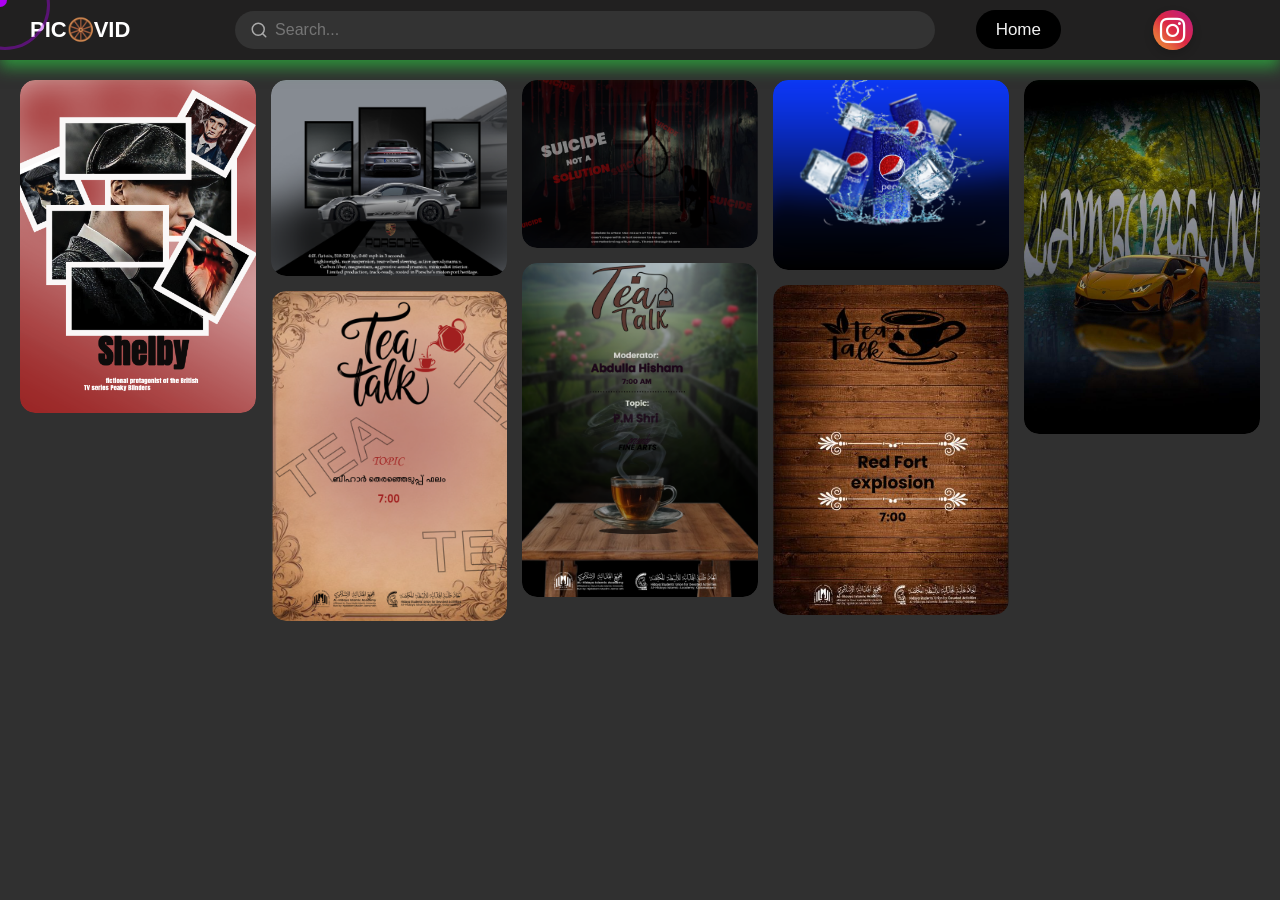
==== index.html @ 1de1f2e1 "index" ====
<!DOCTYPE html>
<html lang="en">
<head>
  <meta charset="UTF-8">
  <meta name="viewport" content="width=device-width, initial-scale=1.0">
  <title>PICOVID</title>
  <link rel="stylesheet" href="https://cdnjs.cloudflare.com/ajax/libs/font-awesome/4.7.0/css/font-awesome.min.css">
  <link rel="stylesheet" href="https://cdn.jsdelivr.net/npm/bootstrap-icons@1.11.1/font/bootstrap-icons.css">
  <link rel="shortcut icon" href="favicon.png" type="image/x-icon">
  
  <!------------ css ------------>
  
  <style>
    * {
      margin: 0;
      padding: 0;
      box-sizing: border-box;
    }

    body {
      background-color: #303030;
      color: white;
      font-family: Arial, sans-serif;
      overflow-y: scroll; /* Enable scroll */
      min-height: 100vh;
    }
    /* ✅ Custom Scrollbar */
    body::-webkit-scrollbar {
      width: 5px; /* width of scrollbar */
    }

    body::-webkit-scrollbar-track {
      background: #000000; /* track color */
      border-radius: 10px;
    }

    body::-webkit-scrollbar-thumb {
      background:linear-gradient(180deg,  #29ff7e, #00ccff); /* scrollbar color */
      border-radius: 10px;
      box-shadow: 0 0 10px rgba(0,255,180,0.5);
    }

    body::-webkit-scrollbar-thumb:hover {
      background: linear-gradient(180deg, #00ccff, #29ff7e);
    }

    /* Navbar */
    #navbar {
      display: flex;
      align-items: center;
      justify-content: space-between;
      background-color: rgba(33, 32, 32, 0.9);
      padding: 10px 30px;
      position: sticky;
      top: 0;
      width: 100%;
      backdrop-filter: blur(10px);
      z-index: 100;
      box-shadow: 0 7px 15px rgba(44, 252, 71, 0.5);
    }
    
    .logo {
      color: white;
      font-size: 22px;
      font-weight: bold;
    }

    .nav-links a {
      color: #f2f2f2;
      text-decoration: none;
      font-size: 17px;
      background-color: #000;
      padding: 10px 20px;
      border-radius: 25px;
      transition: 0.3s;
      position: relative;
      left: -5cm;
    }

    .nav-links a:hover {
      background-color: #333;
    }

    .search-container {
      position: relative;
      flex: 1;
      max-width: 700px;
      margin: 0 20px;
    }

    .search-input {
      width: 100%;
      padding: 10px 40px;
      border: none;
      border-radius: 9999px;
      background-color: #333;
      color: #fff;
      font-size: 16px;
      outline: none;
    }

    .search-icon {
      position: absolute;
      top: 50%;
      left: 15px;
      transform: translateY(-50%);
      width: 18px;
      height: 18px;
      stroke: #aaa;
      pointer-events: none;
    }

    /* Masonry grid */
    #pinsContainer {
      column-count: 5;
      column-gap: 15px;
      padding: 20px;
    }

    @media (max-width: 1200px) {
      #pinsContainer { column-count: 5; }
    }

    @media (max-width: 800px) {
      #pinsContainer { column-count: 3; }
    }

    @media (max-width: 500px) {
      #pinsContainer { column-count: 2; }
    }

    .pin {
      color: #000;
      margin-bottom: 15px;
      border-radius: 15px;
      overflow: hidden;
      break-inside: avoid;
      transition: transform 0.2s;
    }

    .pin:hover {
      transform: scale(1.02);
      background-color: #ffffff;
    }

    .pin img {
      width: 100%;
      display: block;
      border-radius: 15px;
    }


    .pin p {
      padding: 10px;
      text-align: center;
      display: none;
    }

    .fa-instagram {
      background: linear-gradient(45deg, #f09433, #e6683c, #dc2743, #cc2366, #bc1888);
      color: white;
      font-size: 30px;
      padding: 20px;
      border-radius: 50%;
      text-decoration: none;
      display: flex;
      align-items: center;
      justify-content: center;
      width: 6px;
      height: 6px;
      transition: transform 0.3s ease, box-shadow 0.3s ease;
      box-shadow: 0 4px 10px rgba(0, 0, 0, 0.2);
      position: relative;
      left: 3cm;
    }



    .fa-instagram:hover {
      transform: scale(1.1);
      box-shadow: 0 6px 16px rgba(0, 0, 0, 0.3);
    }

    /* Custom cursor */
    .cursor {
      position: fixed;
      top: 0;
      left: 0;
      width: 14px;
      height: 14px;
      background: #ae00f3;
      border-radius: 50%;
      pointer-events: none;
      transform: translate(-50%, -50%);
      z-index: 999;
    }

    .ring {
      position: fixed;
      top: 0;
      left: 0;
      width: 90px;
      height: 90px;
      border: 3px solid rgba(174, 0, 243, 0.4);
      border-radius: 50%;
      pointer-events: none;
      transform: translate(-50%, -50%);
      will-change: transform;
      z-index: 998;
    }

    #myBtn {
  display: none;
  position: fixed;
  bottom: 20px;
  right: 30px;
  z-index: 99;
  font-size: 18px;
  border: none;
  outline: none;
  background-color: red;
  color: white;
  cursor: pointer;
  padding: 15px;
  border-radius: 50%;
}
 .modal {
      display: none; /* Hidden by default */
      position: fixed; 
      z-index: 10000; /* Sit on top */
      padding-top: 50px; 
      left: 0;
      top: 0;
      width: 100%; 
      height: 100%; 
      overflow: auto; 
      background-color: rgba(0,0,0,0.9); /* Black w/ opacity */
      backdrop-filter: blur(8px); /* Nice blur effect */
    }

    /* Modal Content (image) */
    .modal-content {
      margin: auto;
      display: block;
      width: 80%;
      max-width: 1000px;
      max-height: 85vh; /* Keep it within viewport height */
      object-fit: contain;
      border-radius: 10px;
      box-shadow: 0 0 30px rgba(41, 255, 126, 0.3);
      animation-name: zoom;
      animation-duration: 0.4s;
    }

    /* Caption of Modal Image */
    #caption {
      margin: auto;
      display: block;
      width: 80%;
      max-width: 700px;
      text-align: center;
      color: #ccc;
      padding: 10px 0;
      height: 150px;
      font-size: 18px;
      letter-spacing: 1px;
    }

    /* Add Animation */
    @keyframes zoom {
      from {transform:scale(0)} 
      to {transform:scale(2)}
    }

    /* The Close Button */
    .close {
      position: absolute;
      top: 15px;
      right: 35px;
      color: #f1f1f1;
      font-size: 40px;
      font-weight: bold;
      transition: 0.3s;
    }

    .close:hover,
    .close:focus {
      color: #29ff7e;
      text-decoration: none;
      cursor: pointer;
    }

    /* Responsive Modal */
    @media only screen and (max-width: 700px){
      .modal-content {
        width: 100%;
      }
    }

</style>


</head>

<!------------ html ------------>
<body>
  <div class="cursor"></div>
  <div class="ring"></div>
  <div id="imageModal" class="modal">
    <span class="close">&times;</span>
    <img class="modal-content" id="fullImage">
    <div id="caption"></div>
  </div>
  <div id="navbar">
    <div class="logo">PIC🛞VID</div>
    <div class="search-container">
      <svg class="search-icon" xmlns="http://www.w3.org/2000/svg" viewBox="0 0 24 24" stroke-width="2" fill="none" stroke-linecap="round" stroke-linejoin="round">
        <circle cx="11" cy="11" r="8" />
        <line x1="21" y1="21" x2="16.65" y2="16.65" />
      </svg>
      <input type="text" class="search-input" id="searchInput" placeholder="Search...">
    </div>
    <a href="https://www.instagram.com/na.ffyy_" class="fa fa-instagram"></a>
    <div class="nav-links">
      <a href="#">Home</a>
    </div>
  </div>
  <div id="pinsContainer"></div>
  

  <!---------- js ---------->

  <script>
    document.addEventListener('DOMContentLoaded', function() {
      const pinsContainer = document.getElementById('pinsContainer');
      const pinData = [
         { id: 8, imageUrl: './images/shelby.png', title: 'Thomas Shelby'},
         { id: 7, imageUrl: './images/porsche.png', title: 'Porsche'},
         { id: 6, imageUrl: './images/teatalk3.png', title: 'Tea Talk'},
         { id: 5, imageUrl: './images/suicide.png', title: 'Suicide Death'},
        { id: 4, imageUrl: './images/teatalk.png', title: 'Tea Talk'},
        { id: 3, imageUrl: './images/pepsi.png', title: 'Pepsi'},
        { id: 2, imageUrl: './images/teatalk2.jpg', title: 'Tea Talk'},
        { id: 1, imageUrl: './images/lamborghini.png', title: 'Lamborghini'}
      ];

      const renderPins = (pins) => {
        pinsContainer.innerHTML = pins.map(pin => `
          <div class="pin">
            <img src="${pin.imageUrl}" alt="${pin.title}">
            <p>${pin.title}</p>
          </div>
        `).join('');
      };

      renderPins(pinData);

      const searchInput = document.getElementById('searchInput');
      searchInput.addEventListener('input', function() {
        const searchTerm = this.value.toLowerCase();
        const filteredPins = pinData.filter(pin => pin.title.toLowerCase().includes(searchTerm));
        renderPins(filteredPins);
      });
    });

    const cursor = document.querySelector('.cursor');
    const ring = document.querySelector('.ring');

    document.addEventListener('mousemove', e => {
      cursor.style.top = `${e.clientY}px`;
      cursor.style.left = `${e.clientX}px`;
    });

    let x = 0, y = 0, targetX = 0, targetY = 0;
    const speed = 0.15;

    document.addEventListener('mousemove', e => {
      targetX = e.clientX;
      targetY = e.clientY;
    });

    function animate() {
      x += (targetX - x) * speed;
      y += (targetY - y) * speed;
      ring.style.transform = `translate(${x - 40}px, ${y - 40}px)`;
      requestAnimationFrame(animate);
    }

    animate();
  </script>

<button onclick="topFunction()" id="myBtn" title="Go to top"><span>&#8593;</span></button>

<script>
// Get the button
let mybutton = document.getElementById("myBtn");

// When the user scrolls down 20px from the top of the document, show the button
window.onscroll = function() {scrollFunction()};

function scrollFunction() {
  if (document.body.scrollTop > 20 || document.documentElement.scrollTop > 20) {
    mybutton.style.display = "block";
  } else {
    mybutton.style.display = "none";
  }
}

// When the user clicks on the button, scroll to the top of the document
function topFunction() {
  document.body.scrollTop = 0;
  document.documentElement.scrollTop = 0;
}
</script>

<script>
const pinsContainer = document.getElementById("pinsContainer");
const modal = document.getElementById("imageModal");
const modalImg = document.getElementById("fullImage");
const captionText = document.getElementById("caption");
const closeSpan = document.getElementsByClassName("close")[0];

if (pinsContainer) {
  pinsContainer.addEventListener("click", function(e) {
    if (e.target.tagName === "IMG") {
      modal.style.display = "block";
      modalImg.src = e.target.src;
      captionText.innerText = e.target.alt;
    }
  });
}

closeSpan.onclick = function () {
  modal.style.display = "none";
};

modal.addEventListener("click", function (e) {
  if (e.target === modal) modal.style.display = "none";
});
</script>


</body>
</html>
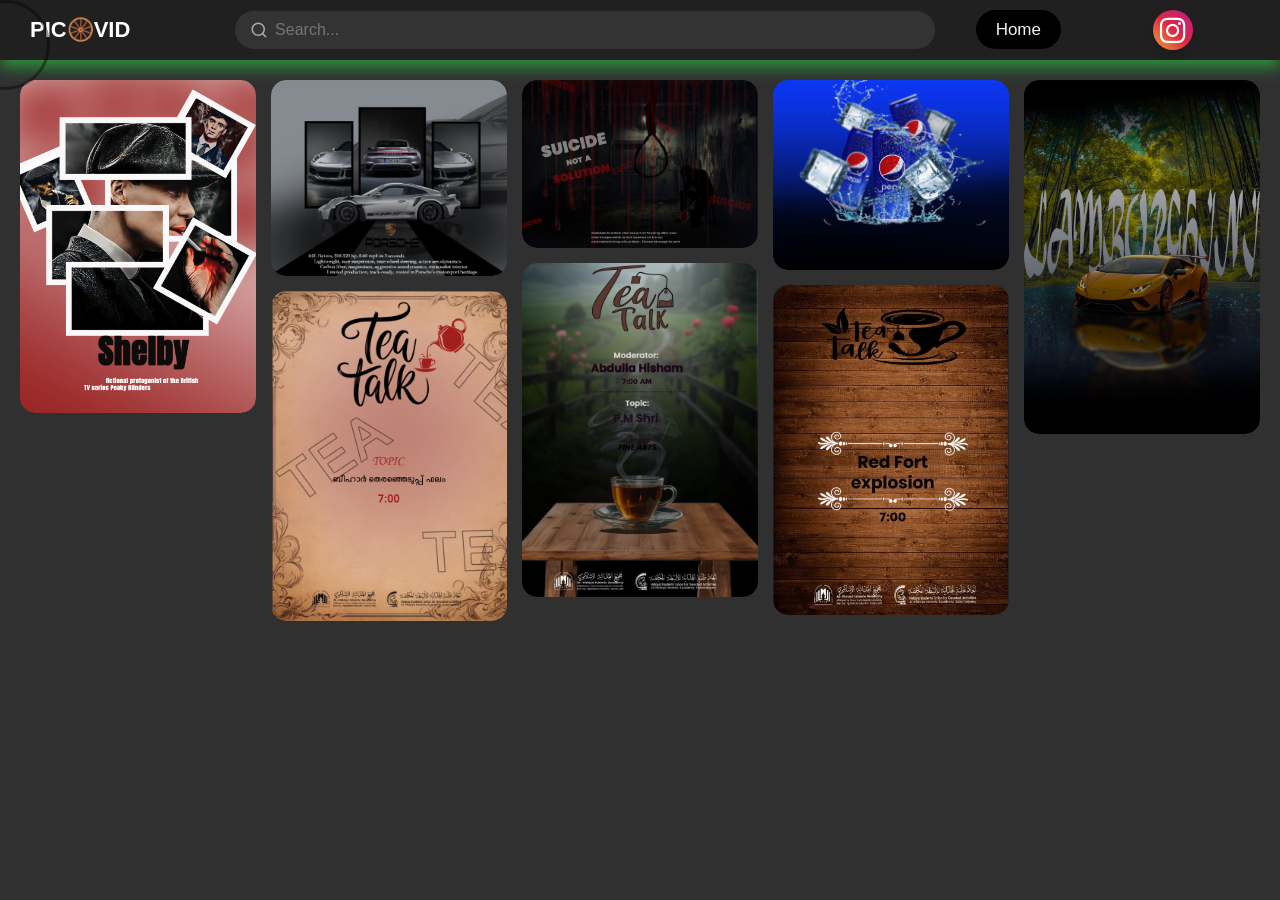
==== commit f7395a89: "index" ====
--- a/index.html
+++ b/index.html
@@ -184,18 +184,6 @@
     }
 
     /* Custom cursor */
-    .cursor {
-      position: fixed;
-      top: 0;
-      left: 0;
-      width: 14px;
-      height: 14px;
-      background: #ae00f3;
-      border-radius: 50%;
-      pointer-events: none;
-      transform: translate(-50%, -50%);
-      z-index: 999;
-    }
 
     .ring {
       position: fixed;
@@ -203,7 +191,7 @@
       left: 0;
       width: 90px;
       height: 90px;
-      border: 3px solid rgba(174, 0, 243, 0.4);
+      border: 3px solid rgba(0, 0, 0, 0.4);
       border-radius: 50%;
       pointer-events: none;
       transform: translate(-50%, -50%);
@@ -266,6 +254,8 @@
       height: 150px;
       font-size: 18px;
       letter-spacing: 1px;
+      background-color: rgba(red, green, blue, alpha);
+      backdrop-filter: blur(20px);
     }
 
     /* Add Animation */
@@ -365,7 +355,6 @@
       });
     });
 
-    const cursor = document.querySelector('.cursor');
     const ring = document.querySelector('.ring');
 
     document.addEventListener('mousemove', e => {
@@ -377,14 +366,12 @@
     const speed = 0.15;
 
     document.addEventListener('mousemove', e => {
-      targetX = e.clientX;
       targetY = e.clientY;
     });
 
     function animate() {
-      x += (targetX - x) * speed;
       y += (targetY - y) * speed;
-      ring.style.transform = `translate(${x - 40}px, ${y - 40}px)`;
+      ring.style.transform = `translate(${y - 40}px)`;
       requestAnimationFrame(animate);
     }
 
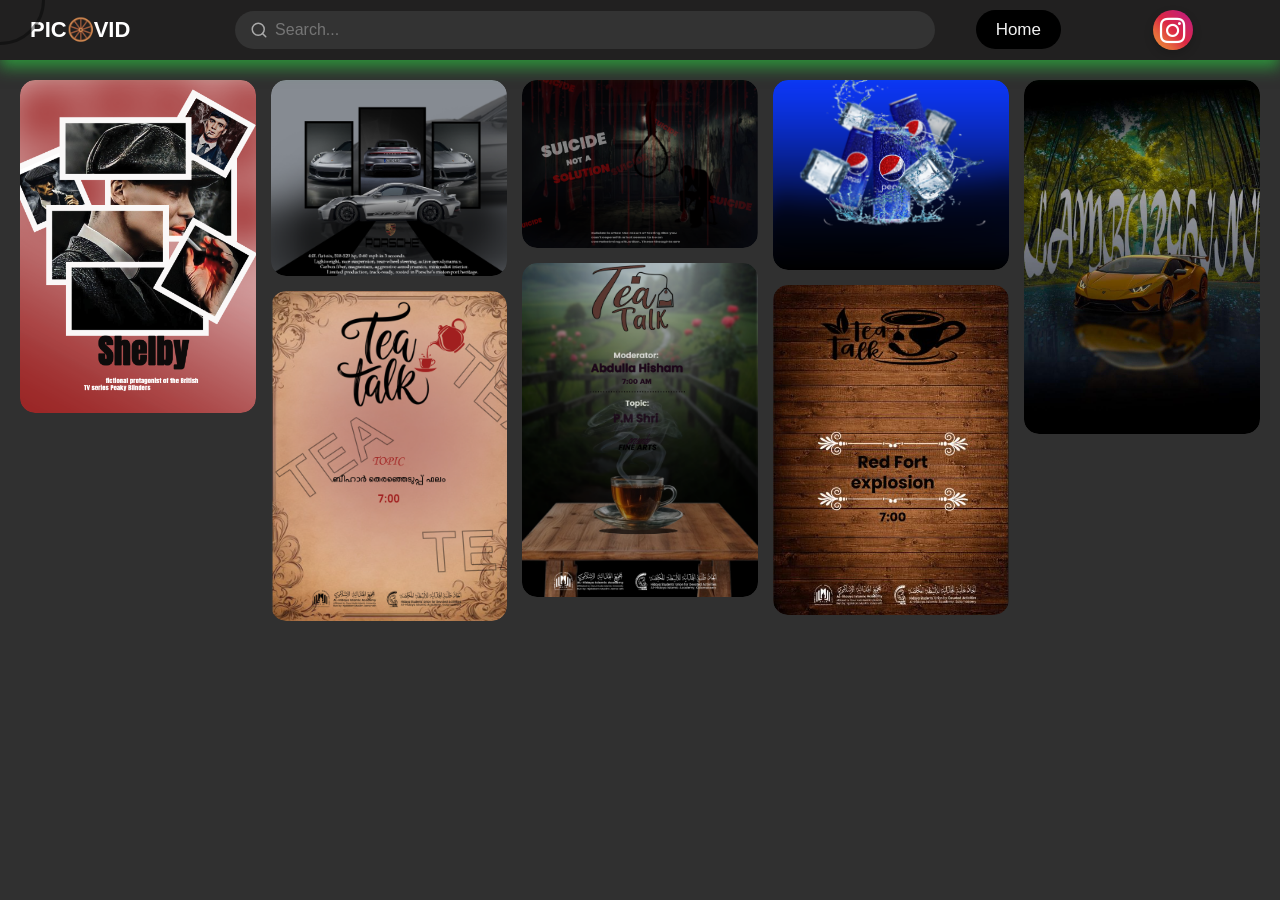
==== commit 6c17c7a3: "index" ====
--- a/index.html
+++ b/index.html
@@ -355,27 +355,6 @@
       });
     });
 
-    const ring = document.querySelector('.ring');
-
-    document.addEventListener('mousemove', e => {
-      cursor.style.top = `${e.clientY}px`;
-      cursor.style.left = `${e.clientX}px`;
-    });
-
-    let x = 0, y = 0, targetX = 0, targetY = 0;
-    const speed = 0.15;
-
-    document.addEventListener('mousemove', e => {
-      targetY = e.clientY;
-    });
-
-    function animate() {
-      y += (targetY - y) * speed;
-      ring.style.transform = `translate(${y - 40}px)`;
-      requestAnimationFrame(animate);
-    }
-
-    animate();
   </script>
 
 <button onclick="topFunction()" id="myBtn" title="Go to top"><span>&#8593;</span></button>
@@ -388,7 +367,7 @@
 window.onscroll = function() {scrollFunction()};
 
 function scrollFunction() {
-  if (document.body.scrollTop > 20 || document.documentElement.scrollTop > 20) {
+  if (document.body.scrollTop > 5 || document.documentElement.scrollTop > 20) {
     mybutton.style.display = "block";
   } else {
     mybutton.style.display = "none";
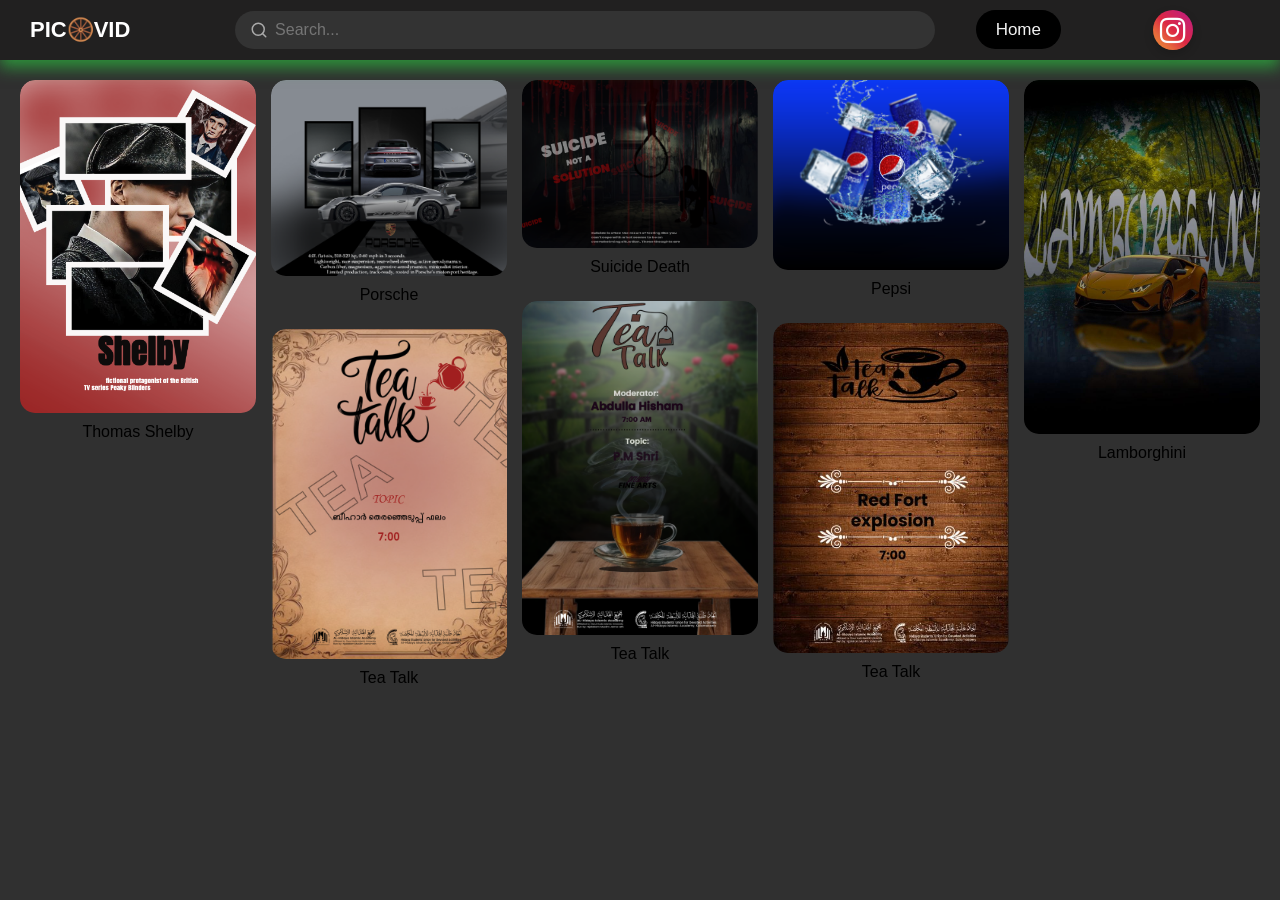
==== commit a7a8a293: "index" ====
--- a/index.html
+++ b/index.html
@@ -142,7 +142,7 @@
 
     .pin:hover {
       transform: scale(1.02);
-      background-color: #ffffff;
+      background-color: #292828;
     }
 
     .pin img {
@@ -155,7 +155,6 @@
     .pin p {
       padding: 10px;
       text-align: center;
-      display: none;
     }
 
     .fa-instagram {
@@ -185,19 +184,6 @@
 
     /* Custom cursor */
 
-    .ring {
-      position: fixed;
-      top: 0;
-      left: 0;
-      width: 90px;
-      height: 90px;
-      border: 3px solid rgba(0, 0, 0, 0.4);
-      border-radius: 50%;
-      pointer-events: none;
-      transform: translate(-50%, -50%);
-      will-change: transform;
-      z-index: 998;
-    }
 
     #myBtn {
   display: none;
@@ -261,7 +247,7 @@
     /* Add Animation */
     @keyframes zoom {
       from {transform:scale(0)} 
-      to {transform:scale(2)}
+      to {transform:scale(1)}
     }
 
     /* The Close Button */
@@ -367,7 +353,7 @@
 window.onscroll = function() {scrollFunction()};
 
 function scrollFunction() {
-  if (document.body.scrollTop > 5 || document.documentElement.scrollTop > 20) {
+  if (document.body.scrollTop > 20 || document.documentElement.scrollTop > 20) {
     mybutton.style.display = "block";
   } else {
     mybutton.style.display = "none";
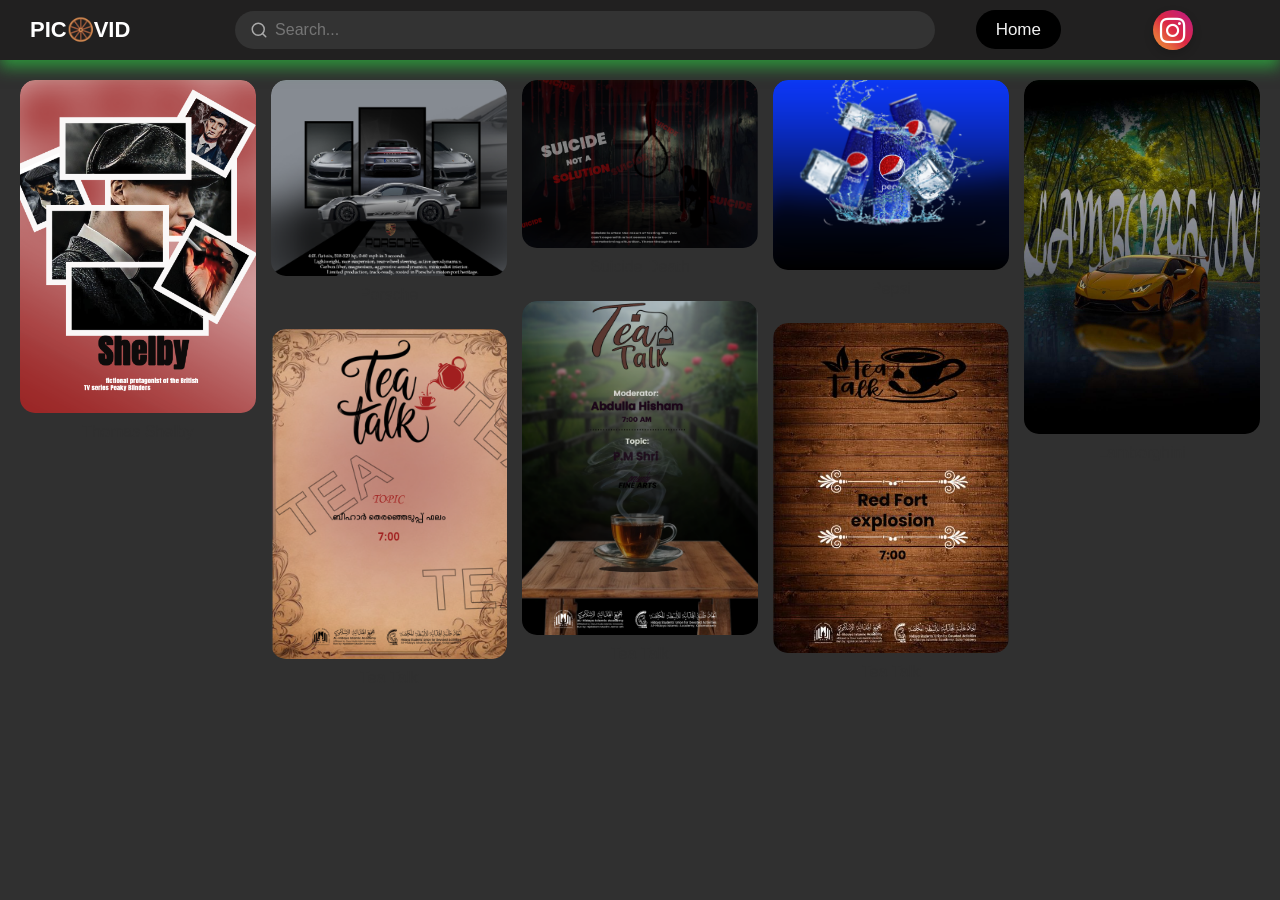
==== commit 2ebec676: "index" ====
--- a/index.html
+++ b/index.html
@@ -132,7 +132,7 @@
     }
 
     .pin {
-      color: #000;
+      color: #303030;
       margin-bottom: 15px;
       border-radius: 15px;
       overflow: hidden;
@@ -142,7 +142,8 @@
 
     .pin:hover {
       transform: scale(1.02);
-      background-color: #292828;
+      background-color: #b4b4b4;
+      color: #000;
     }
 
     .pin img {
@@ -174,8 +175,6 @@
       position: relative;
       left: 3cm;
     }
-
-
 
     .fa-instagram:hover {
       transform: scale(1.1);
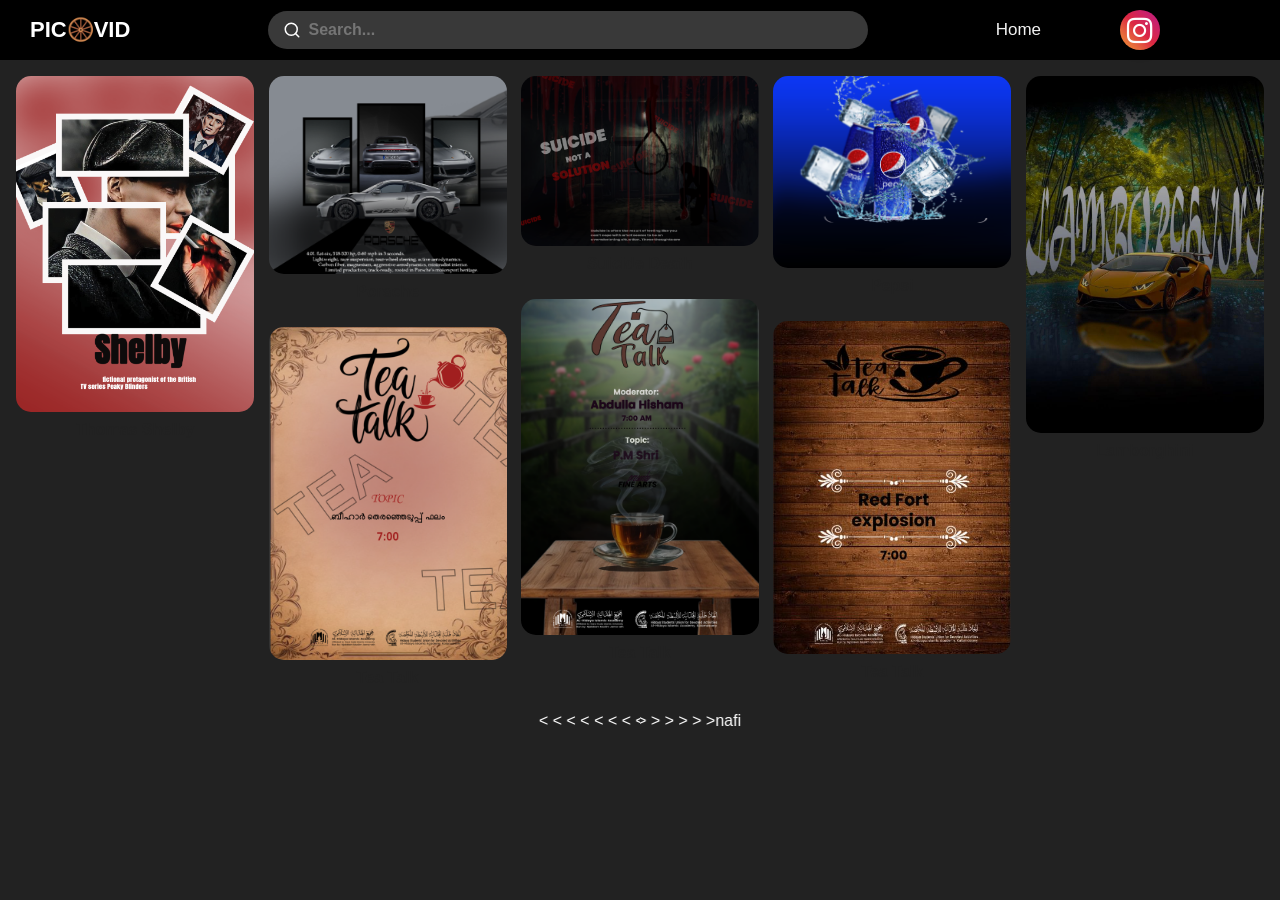
==== commit ca747dc7: "update all code" ====
--- a/index.html
+++ b/index.html
@@ -1,5 +1,3 @@
-
-
 <!DOCTYPE html>
 <html lang="en">
 <head>
@@ -9,273 +7,7 @@
   <link rel="stylesheet" href="https://cdnjs.cloudflare.com/ajax/libs/font-awesome/4.7.0/css/font-awesome.min.css">
   <link rel="stylesheet" href="https://cdn.jsdelivr.net/npm/bootstrap-icons@1.11.1/font/bootstrap-icons.css">
   <link rel="shortcut icon" href="favicon.png" type="image/x-icon">
-  
-  <!------------ css ------------>
-  
-  <style>
-    * {
-      margin: 0;
-      padding: 0;
-      box-sizing: border-box;
-    }
-
-    body {
-      background-color: #303030;
-      color: white;
-      font-family: Arial, sans-serif;
-      overflow-y: scroll; /* Enable scroll */
-      min-height: 100vh;
-    }
-    /* ✅ Custom Scrollbar */
-    body::-webkit-scrollbar {
-      width: 5px; /* width of scrollbar */
-    }
-
-    body::-webkit-scrollbar-track {
-      background: #000000; /* track color */
-      border-radius: 10px;
-    }
-
-    body::-webkit-scrollbar-thumb {
-      background:linear-gradient(180deg,  #29ff7e, #00ccff); /* scrollbar color */
-      border-radius: 10px;
-      box-shadow: 0 0 10px rgba(0,255,180,0.5);
-    }
-
-    body::-webkit-scrollbar-thumb:hover {
-      background: linear-gradient(180deg, #00ccff, #29ff7e);
-    }
-
-    /* Navbar */
-    #navbar {
-      display: flex;
-      align-items: center;
-      justify-content: space-between;
-      background-color: rgba(33, 32, 32, 0.9);
-      padding: 10px 30px;
-      position: sticky;
-      top: 0;
-      width: 100%;
-      backdrop-filter: blur(10px);
-      z-index: 100;
-      box-shadow: 0 7px 15px rgba(44, 252, 71, 0.5);
-    }
-    
-    .logo {
-      color: white;
-      font-size: 22px;
-      font-weight: bold;
-    }
-
-    .nav-links a {
-      color: #f2f2f2;
-      text-decoration: none;
-      font-size: 17px;
-      background-color: #000;
-      padding: 10px 20px;
-      border-radius: 25px;
-      transition: 0.3s;
-      position: relative;
-      left: -5cm;
-    }
-
-    .nav-links a:hover {
-      background-color: #333;
-    }
-
-    .search-container {
-      position: relative;
-      flex: 1;
-      max-width: 700px;
-      margin: 0 20px;
-    }
-
-    .search-input {
-      width: 100%;
-      padding: 10px 40px;
-      border: none;
-      border-radius: 9999px;
-      background-color: #333;
-      color: #fff;
-      font-size: 16px;
-      outline: none;
-    }
-
-    .search-icon {
-      position: absolute;
-      top: 50%;
-      left: 15px;
-      transform: translateY(-50%);
-      width: 18px;
-      height: 18px;
-      stroke: #aaa;
-      pointer-events: none;
-    }
-
-    /* Masonry grid */
-    #pinsContainer {
-      column-count: 5;
-      column-gap: 15px;
-      padding: 20px;
-    }
-
-    @media (max-width: 1200px) {
-      #pinsContainer { column-count: 5; }
-    }
-
-    @media (max-width: 800px) {
-      #pinsContainer { column-count: 3; }
-    }
-
-    @media (max-width: 500px) {
-      #pinsContainer { column-count: 2; }
-    }
-
-    .pin {
-      color: #303030;
-      margin-bottom: 15px;
-      border-radius: 15px;
-      overflow: hidden;
-      break-inside: avoid;
-      transition: transform 0.2s;
-    }
-
-    .pin:hover {
-      transform: scale(1.02);
-      background-color: #b4b4b4;
-      color: #000;
-    }
-
-    .pin img {
-      width: 100%;
-      display: block;
-      border-radius: 15px;
-    }
-
-
-    .pin p {
-      padding: 10px;
-      text-align: center;
-    }
-
-    .fa-instagram {
-      background: linear-gradient(45deg, #f09433, #e6683c, #dc2743, #cc2366, #bc1888);
-      color: white;
-      font-size: 30px;
-      padding: 20px;
-      border-radius: 50%;
-      text-decoration: none;
-      display: flex;
-      align-items: center;
-      justify-content: center;
-      width: 6px;
-      height: 6px;
-      transition: transform 0.3s ease, box-shadow 0.3s ease;
-      box-shadow: 0 4px 10px rgba(0, 0, 0, 0.2);
-      position: relative;
-      left: 3cm;
-    }
-
-    .fa-instagram:hover {
-      transform: scale(1.1);
-      box-shadow: 0 6px 16px rgba(0, 0, 0, 0.3);
-    }
-
-    /* Custom cursor */
-
-
-    #myBtn {
-  display: none;
-  position: fixed;
-  bottom: 20px;
-  right: 30px;
-  z-index: 99;
-  font-size: 18px;
-  border: none;
-  outline: none;
-  background-color: red;
-  color: white;
-  cursor: pointer;
-  padding: 15px;
-  border-radius: 50%;
-}
- .modal {
-      display: none; /* Hidden by default */
-      position: fixed; 
-      z-index: 10000; /* Sit on top */
-      padding-top: 50px; 
-      left: 0;
-      top: 0;
-      width: 100%; 
-      height: 100%; 
-      overflow: auto; 
-      background-color: rgba(0,0,0,0.9); /* Black w/ opacity */
-      backdrop-filter: blur(8px); /* Nice blur effect */
-    }
-
-    /* Modal Content (image) */
-    .modal-content {
-      margin: auto;
-      display: block;
-      width: 80%;
-      max-width: 1000px;
-      max-height: 85vh; /* Keep it within viewport height */
-      object-fit: contain;
-      border-radius: 10px;
-      box-shadow: 0 0 30px rgba(41, 255, 126, 0.3);
-      animation-name: zoom;
-      animation-duration: 0.4s;
-    }
-
-    /* Caption of Modal Image */
-    #caption {
-      margin: auto;
-      display: block;
-      width: 80%;
-      max-width: 700px;
-      text-align: center;
-      color: #ccc;
-      padding: 10px 0;
-      height: 150px;
-      font-size: 18px;
-      letter-spacing: 1px;
-      background-color: rgba(red, green, blue, alpha);
-      backdrop-filter: blur(20px);
-    }
-
-    /* Add Animation */
-    @keyframes zoom {
-      from {transform:scale(0)} 
-      to {transform:scale(1)}
-    }
-
-    /* The Close Button */
-    .close {
-      position: absolute;
-      top: 15px;
-      right: 35px;
-      color: #f1f1f1;
-      font-size: 40px;
-      font-weight: bold;
-      transition: 0.3s;
-    }
-
-    .close:hover,
-    .close:focus {
-      color: #29ff7e;
-      text-decoration: none;
-      cursor: pointer;
-    }
-
-    /* Responsive Modal */
-    @media only screen and (max-width: 700px){
-      .modal-content {
-        width: 100%;
-      }
-    }
-
-</style>
-
+   <link rel="stylesheet" href="style.css">
 
 </head>
 
@@ -303,95 +35,20 @@
     </div>
   </div>
   <div id="pinsContainer"></div>
-  
+<button onclick="topFunction()" id="myBtn" title="Go to top"><span>&#8593;</span></button>
+<script src="script.js"></script>
 
-  <!---------- js ---------->
+<div class="marquee">
 
-  <script>
-    document.addEventListener('DOMContentLoaded', function() {
-      const pinsContainer = document.getElementById('pinsContainer');
-      const pinData = [
-         { id: 8, imageUrl: './images/shelby.png', title: 'Thomas Shelby'},
-         { id: 7, imageUrl: './images/porsche.png', title: 'Porsche'},
-         { id: 6, imageUrl: './images/teatalk3.png', title: 'Tea Talk'},
-         { id: 5, imageUrl: './images/suicide.png', title: 'Suicide Death'},
-        { id: 4, imageUrl: './images/teatalk.png', title: 'Tea Talk'},
-        { id: 3, imageUrl: './images/pepsi.png', title: 'Pepsi'},
-        { id: 2, imageUrl: './images/teatalk2.jpg', title: 'Tea Talk'},
-        { id: 1, imageUrl: './images/lamborghini.png', title: 'Lamborghini'}
-      ];
+<marquee color="green" direction="left">
+  <div>< < < < < < < < < < < < < < < < < < < < < < < < < < < < < < < < < < < < < < < < < < < < < < < < < < < < < < < < < < < < < < < < < < < < < < < < < < < < < < < < < < < < < < < < < < < < < < </div>
+</marquee>
 
-      const renderPins = (pins) => {
-        pinsContainer.innerHTML = pins.map(pin => `
-          <div class="pin">
-            <img src="${pin.imageUrl}" alt="${pin.title}">
-            <p>${pin.title}</p>
-          </div>
-        `).join('');
-      };
+<marquee color="green" loop direction="right">
+  <div>> > > > > > > > > > > > > > > > > > > > > > > > > > > > > > > > > > > > > > > > > > > > > > > > > > > > > > > > > > > > > > > > > > > > > > > > > > > > > > > > > > > > > > > > > > > > > > >nafi</div>
+</marquee>
 
-      renderPins(pinData);
-
-      const searchInput = document.getElementById('searchInput');
-      searchInput.addEventListener('input', function() {
-        const searchTerm = this.value.toLowerCase();
-        const filteredPins = pinData.filter(pin => pin.title.toLowerCase().includes(searchTerm));
-        renderPins(filteredPins);
-      });
-    });
-
-  </script>
-
-<button onclick="topFunction()" id="myBtn" title="Go to top"><span>&#8593;</span></button>
-
-<script>
-// Get the button
-let mybutton = document.getElementById("myBtn");
-
-// When the user scrolls down 20px from the top of the document, show the button
-window.onscroll = function() {scrollFunction()};
-
-function scrollFunction() {
-  if (document.body.scrollTop > 20 || document.documentElement.scrollTop > 20) {
-    mybutton.style.display = "block";
-  } else {
-    mybutton.style.display = "none";
-  }
-}
-
-// When the user clicks on the button, scroll to the top of the document
-function topFunction() {
-  document.body.scrollTop = 0;
-  document.documentElement.scrollTop = 0;
-}
-</script>
-
-<script>
-const pinsContainer = document.getElementById("pinsContainer");
-const modal = document.getElementById("imageModal");
-const modalImg = document.getElementById("fullImage");
-const captionText = document.getElementById("caption");
-const closeSpan = document.getElementsByClassName("close")[0];
-
-if (pinsContainer) {
-  pinsContainer.addEventListener("click", function(e) {
-    if (e.target.tagName === "IMG") {
-      modal.style.display = "block";
-      modalImg.src = e.target.src;
-      captionText.innerText = e.target.alt;
-    }
-  });
-}
-
-closeSpan.onclick = function () {
-  modal.style.display = "none";
-};
-
-modal.addEventListener("click", function (e) {
-  if (e.target === modal) modal.style.display = "none";
-});
-</script>
-
+</div>
 
 </body>
 </html>
--- a/style.css
+++ b/style.css
@@ -0,0 +1,270 @@
+ * {
+      margin: 0;
+      padding: 0;
+      box-sizing: border-box;
+    }
+
+    body {
+      background-color:#222222;
+      font-family: Arial, sans-serif;
+      overflow-y: scroll; /* Enable scroll */
+      min-height: 100vh;
+    }
+    /* ✅ Custom Scrollbar */
+    body::-webkit-scrollbar {
+      width: 5px; /* width of scrollbar */
+    }
+
+    body::-webkit-scrollbar-track {
+      background: #000000; /* track color */
+      border-radius: 10px;
+    }
+
+    body::-webkit-scrollbar-thumb {
+      background:linear-gradient(180deg,  #29ff7e, #00ccff); /* scrollbar color */
+      border-radius: 10px;
+      box-shadow: 0 0 10px rgba(0,255,180,0.5);
+    }
+
+    body::-webkit-scrollbar-thumb:hover {
+      background: linear-gradient(180deg, #00ccff, #29ff7e);
+    }
+
+    /* Navbar */
+    #navbar {
+      display: flex;
+      align-items: center;
+      justify-content: space-between;
+      background-color: rgb(0, 0, 0);
+      padding: 10px 30px;
+      position: sticky;
+      top: 0;
+      width: 100%;
+      backdrop-filter: blur(10px);
+      z-index: 100;
+    }
+    
+    .logo {
+      color: rgb(255, 255, 255);
+      font-size: 22px;
+      font-weight: bold;
+    }
+
+    .nav-links a {
+      color: #f2f2f2;
+      text-decoration: none;
+      font-size: 17px;
+      background-color: #000;
+      padding: 10px 20px;
+      border-radius: 25px;
+      transition: 0.3s;
+      position: relative;
+      left: -5cm;
+    }
+
+    .nav-links a:hover {
+      background-color: #333;
+    }
+
+    .search-container {
+      position: relative;
+      flex: 1;
+      max-width: 600px;
+      margin: 0 20px;
+    }
+
+    .search-input {
+      width: 100%;
+      padding: 10px 40px;
+      border: none;
+      border-radius: 9999px;
+      background-color: rgba(128, 128, 128, 0.445);
+      color: #ffffff;
+      font-weight: bold;
+      font-size: 16px;
+      outline: none;
+    }
+
+    .search-icon {
+      position: absolute;
+      top: 50%;
+      left: 15px;
+      transform: translateY(-50%);
+      width: 18px;
+      height: 18px;
+      stroke: #ffffff;
+      pointer-events: none;
+    }
+
+    /* Masonry grid */
+    #pinsContainer {
+      column-count: 5;
+      column-gap: 12px;
+      padding: 15px;
+    }
+
+    @media (max-width: 1200px) {
+      #pinsContainer { column-count: 5; }
+    }
+
+    @media (max-width: 800px) {
+      #pinsContainer { column-count: 3; }
+    }
+
+    @media (max-width: 500px) {
+      #pinsContainer { column-count: 1; }
+    }
+
+    .pin {
+     color: #222222 ;
+      margin-bottom: 15px;
+      border-radius: 15px;
+      overflow: hidden;
+      break-inside: avoid;
+      transition: transform 0.2s;
+    }
+
+    .pin:hover {
+      transform: scale(1.01);
+      background-color: #ffffff;
+    }
+
+    .pin img {
+      width: 99%;
+      display: block;
+      border-radius: 15px;
+      position: relative;
+      left: 0.03cm;
+      top:0.03cm;
+    }
+
+    .pin p {
+      padding: 10px;
+      text-align: center;
+      font-weight: bold;
+    }
+
+    .pin p:hover{
+        color: black;
+    }
+
+    .fa-instagram {
+      background: linear-gradient(45deg, #f09433, #e6683c, #dc2743, #cc2366, #bc1888);
+      color: white;
+      font-size: 30px;
+      padding: 20px;
+      border-radius: 50%;
+      text-decoration: none;
+      display: flex;
+      align-items: center;
+      justify-content: center;
+      width: 6px;
+      height: 6px;
+      transition: transform 0.3s ease, box-shadow 0.3s ease;
+      box-shadow: 0 4px 10px rgba(0, 0, 0, 0.2);
+      position: relative;
+      left: 3cm;
+    }
+
+    .fa-instagram:hover {
+      transform: scale(1.1);
+      box-shadow: 0 6px 16px rgba(0, 0, 0, 0.3);
+    }
+
+    /* Custom cursor */
+
+
+    #myBtn {
+  display: none;
+  position: fixed;
+  bottom: 20px;
+  right: 30px;
+  z-index: 99;
+  font-size: 18px;
+  border: none;
+  outline: none;
+  background-color: red;
+  color: white;
+  cursor: pointer;
+  padding: 15px;
+  border-radius: 50%;
+}
+ .modal {
+      display: none; /* Hidden by default */
+      position: fixed; 
+      z-index: 10000; /* Sit on top */
+      padding-top: 50px; 
+      left: 0;
+      top: 0;
+      width: 100%; 
+      height: 100%; 
+      overflow: auto; 
+      background-color: rgba(0,0,0,0.9); /* Black w/ opacity */
+      backdrop-filter: blur(8px); /* Nice blur effect */
+    }
+
+    /* Modal Content (image) */
+    .modal-content {
+      margin: auto;
+      display: block;
+      width: 80%;
+      max-width: 1000px;
+      max-height: 85vh; /* Keep it within viewport height */
+      object-fit: contain;
+      border-radius: 10px;
+      box-shadow: 0 0 30px rgba(41, 255, 126, 0.3);
+      animation-name: zoom;
+      animation-duration: 0.4s;
+    }
+
+    /* Caption of Modal Image */
+    #caption {
+      margin: auto;
+      display: block;
+      width: 80%;
+      max-width: 700px;
+      text-align: center;
+      color: #ccc;
+      padding: 10px 0;
+      height: 150px;
+      font-size: 18px;
+      letter-spacing: 1px;
+      background-color: rgba(red, green, blue, alpha);
+      backdrop-filter: blur(20px);
+    }
+
+    /* Add Animation */
+    @keyframes zoom {
+      from {transform:scale(0)} 
+      to {transform:scale(1)}
+    }
+
+    /* The Close Button */
+    .close {
+      position: absolute;
+      top: 15px;
+      right: 35px;
+      color: #f1f1f1;
+      font-size: 40px;
+      font-weight: bold;
+      transition: 0.3s;
+    }
+
+    .close:hover,
+    .close:focus {
+      color: #29ff7e;
+      text-decoration: none;
+      cursor: pointer;
+    }
+
+    /* Responsive Modal */
+    @media only screen and (max-width: 700px){
+      .modal-content {
+        width: 100%;
+      }
+    }
+
+    .marquee{
+        color: white;
+        display: flex;
+    }
